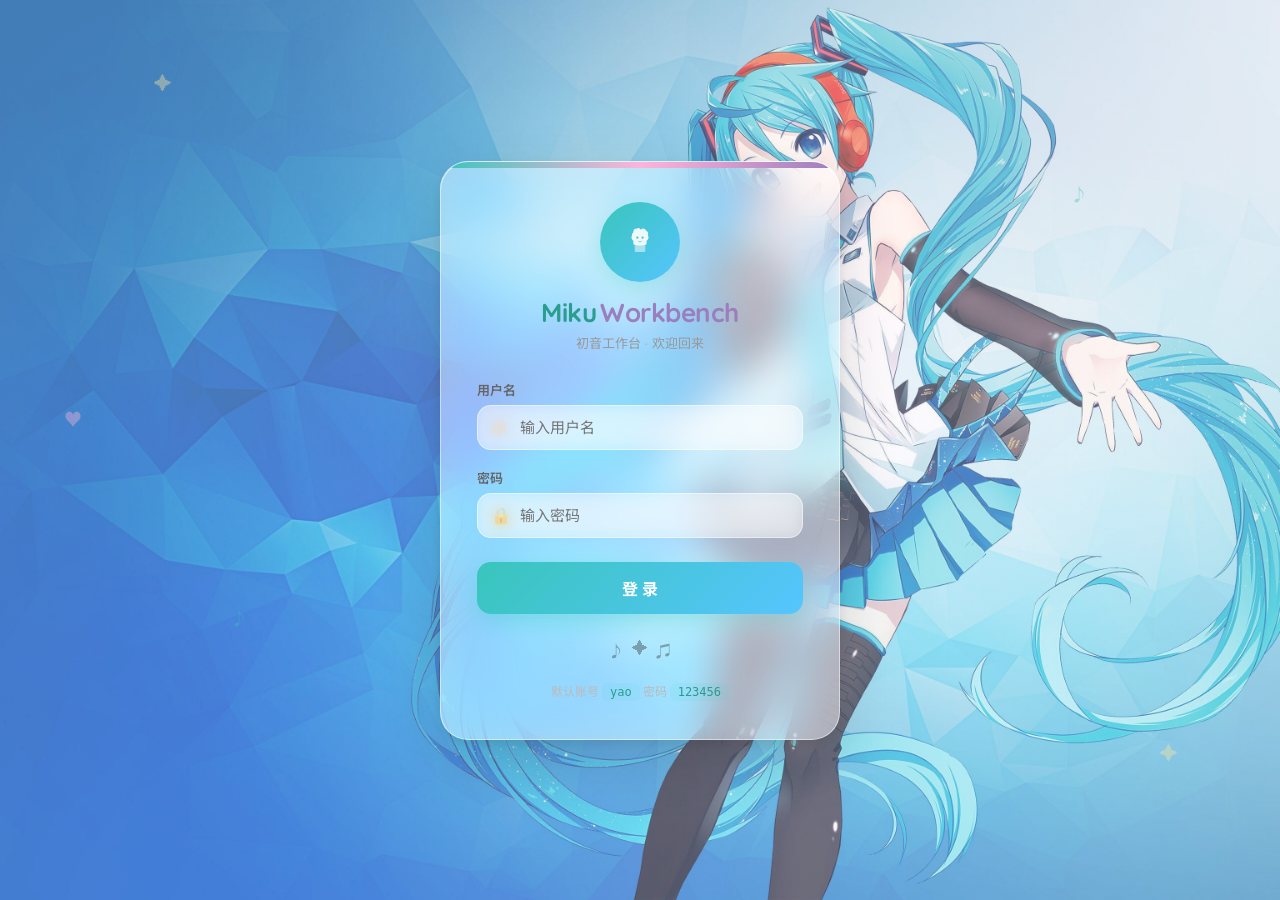
==== templates/login.html @ 440864aa "Miku Workbench - Flask+SQLite personal workbench with Hatsune Miku theme" ====
<!DOCTYPE html>
<html lang="zh-CN">
<head>
<meta charset="UTF-8">
<meta name="viewport" content="width=device-width, initial-scale=1.0">
<title>Miku Workbench - 登录</title>
<link rel="stylesheet" href="/static/style.css">
<link href="https://fonts.googleapis.com/css2?family=Noto+Sans+SC:wght@300;400;500;700;900&family=Quicksand:wght@400;500;600;700&display=swap" rel="stylesheet">
<style>
.login-page {
  display:flex; align-items:center; justify-content:center;
  min-height:100vh; padding:20px;
}
.login-card {
  width:400px; max-width:90vw;
  background:rgba(255,255,255,0.45);
  backdrop-filter:blur(20px) saturate(1.5); -webkit-backdrop-filter:blur(20px) saturate(1.5);
  border-radius:28px; padding:40px 36px;
  box-shadow:0 20px 60px rgba(0,0,0,0.15), 0 4px 12px rgba(0,0,0,0.08), inset 0 1px 0 rgba(255,255,255,0.6);
  border:1px solid rgba(255,255,255,0.5);
  position:relative; overflow:hidden;
}
.login-card::before {
  content:''; position:absolute; top:0; left:0; right:0; height:6px;
  background:linear-gradient(90deg,var(--miku-cyan),var(--miku-pink),var(--miku-purple));
}
.login-logo {
  display:flex; flex-direction:column; align-items:center; margin-bottom:28px;
}
.login-logo .miku-avatar {
  width:80px; height:80px; border-radius:50%;
  background:linear-gradient(135deg,var(--miku-cyan),var(--miku-cyan-light));
  display:flex; align-items:center; justify-content:center;
  box-shadow:0 8px 24px rgba(57,197,187,0.3);
  margin-bottom:14px;
  animation:mikuBounce 3s ease-in-out infinite;
}
@keyframes mikuBounce {
  0%,100% { transform:translateY(0); }
  50% { transform:translateY(-6px); }
}
.login-logo h1 {
  font-size:26px; font-weight:700; color:var(--miku-cyan-dark);
  letter-spacing:-0.5px;
}
.login-logo h1 span { color:var(--miku-purple); margin-left:4px; }
.login-logo p { font-size:13px; color:#999; margin-top:4px; }
.login-field { margin-bottom:18px; }
.login-field label {
  display:block; font-size:13px; font-weight:600; color:#666; margin-bottom:6px;
}
.login-field .input-wrap {
  position:relative;
}
.login-field input {
  width:100%; padding:12px 16px 12px 42px;
  border:1.5px solid rgba(255,255,255,0.5); border-radius:14px;
  font-size:15px; font-family:var(--font); background:rgba(255,255,255,0.35);
  backdrop-filter:blur(8px); -webkit-backdrop-filter:blur(8px);
  transition:all 0.25s; outline:none; color:#333;
}
.login-field input:focus {
  border-color:var(--miku-cyan); background:rgba(255,255,255,0.55);
  box-shadow:0 0 0 4px rgba(57,197,187,0.1);
}
.login-field .input-icon {
  position:absolute; left:14px; top:50%; transform:translateY(-50%);
  font-size:16px; color:#bbb;
}
.login-error {
  background:rgba(231,76,60,0.08); color:#e74c3c;
  font-size:13px; padding:10px 14px; border-radius:12px;
  margin-bottom:16px; display:none;
  border:1px solid rgba(231,76,60,0.15);
}
.login-error.show { display:block; animation:shake 0.4s; }
@keyframes shake {
  0%,100% { transform:translateX(0); }
  25% { transform:translateX(-6px); }
  75% { transform:translateX(6px); }
}
.btn-login {
  width:100%; padding:14px; border:none; border-radius:14px;
  font-size:16px; font-weight:700; color:#fff; cursor:pointer;
  font-family:var(--font);
  background:linear-gradient(135deg,var(--miku-cyan),var(--miku-cyan-light));
  box-shadow:0 8px 20px rgba(57,197,187,0.3);
  transition:all 0.25s; margin-top:6px;
}
.btn-login:hover { transform:translateY(-2px); box-shadow:0 12px 28px rgba(57,197,187,0.35); }
.btn-login:active { transform:translateY(0); }
.login-hint {
  text-align:center; margin-top:20px; font-size:12px; color:#bbb;
}
.login-hint code {
  background:rgba(57,197,187,0.08); color:var(--miku-cyan-dark);
  padding:2px 8px; border-radius:6px; font-size:12px;
}
.login-deco {
  display:flex; justify-content:center; gap:8px; margin-top:24px;
}
.login-deco span { font-size:16px; opacity:0.4; animation:floatDeco 4s ease-in-out infinite; }
.login-deco span:nth-child(2) { animation-delay:0.5s; }
.login-deco span:nth-child(3) { animation-delay:1s; }
@keyframes floatDeco { 0%,100% { opacity:0.3; } 50% { opacity:0.6; } }
</style>
</head>
<body>
<div class="bg-gradient"></div>
<div class="bg-bokeh"></div>
<div class="floating-deco">
  <span class="deco star" style="top:8%;left:12%;animation-delay:0s">&#10022;</span>
  <span class="deco note" style="top:20%;right:15%;animation-delay:1.5s">&#9834;</span>
  <span class="deco heart" style="top:45%;left:5%;animation-delay:0.8s">&#9829;</span>
  <span class="deco star" style="bottom:15%;right:8%;animation-delay:2s">&#10022;</span>
  <span class="deco note" style="bottom:30%;left:18%;animation-delay:2.5s">&#9834;</span>
</div>

<div class="login-page">
  <div class="login-card">
    <div class="login-logo">
      <div class="miku-avatar">
        <svg viewBox="0 0 100 100" width="44" height="44">
          <path d="M35 28 Q35 18 42 20 Q48 15 52 22 Q58 16 65 25 Q70 28 68 35 Q72 40 65 48 L65 55 Q60 58 50 58 Q40 58 35 55 L35 48 Q28 40 32 35 Q30 32 35 28Z" fill="#fff" opacity="0.9"/>
          <circle cx="44" cy="40" r="2.5" fill="#39C5BB"/><circle cx="56" cy="40" r="2.5" fill="#39C5BB"/>
          <path d="M46 48 Q50 52 54 48" stroke="#39C5BB" stroke-width="1.5" fill="none"/>
          <rect x="38" y="55" width="24" height="18" rx="3" fill="#fff" opacity="0.5"/>
        </svg>
      </div>
      <h1>Miku<span>Workbench</span></h1>
      <p>初音工作台 · 欢迎回来</p>
    </div>

    <div class="login-error" id="loginError"></div>

    <form id="loginForm" onsubmit="return false;">
      <div class="login-field">
        <label>用户名</label>
        <div class="input-wrap">
          <span class="input-icon">&#9679;</span>
          <input type="text" id="loginUser" placeholder="输入用户名" autocomplete="username" value="">
        </div>
      </div>
      <div class="login-field">
        <label>密码</label>
        <div class="input-wrap">
          <span class="input-icon">&#128274;</span>
          <input type="password" id="loginPass" placeholder="输入密码" autocomplete="current-password" value="">
        </div>
      </div>
      <button class="btn-login" id="btnLogin" type="submit">登 录</button>
    </form>

    <div class="login-deco">
      <span>&#9834;</span><span>&#10022;</span><span>&#9835;</span>
    </div>
    <div class="login-hint">
      默认账号 <code>yao</code> 密码 <code>123456</code>
    </div>
  </div>
</div>

<script>
document.getElementById('btnLogin').addEventListener('click', async () => {
  const username = document.getElementById('loginUser').value.trim();
  const password = document.getElementById('loginPass').value;
  const errBox = document.getElementById('loginError');
  const btn = document.getElementById('btnLogin');

  if (!username || !password) {
    errBox.textContent = '请输入用户名和密码';
    errBox.classList.add('show');
    return;
  }

  btn.textContent = '登录中...';
  btn.disabled = true;
  errBox.classList.remove('show');

  try {
    const resp = await fetch('/api/login', {
      method:'POST', headers:{'Content-Type':'application/json'},
      body:JSON.stringify({username, password})
    });
    const data = await resp.json();
    if (resp.ok && data.success) {
      btn.textContent = '登录成功 ♪';
      setTimeout(() => { window.location.href = '/'; }, 600);
    } else {
      errBox.textContent = data.error || '登录失败';
      errBox.classList.add('show');
      btn.textContent = '登 录';
      btn.disabled = false;
    }
  } catch(e) {
    errBox.textContent = '网络错误，请重试';
    errBox.classList.add('show');
    btn.textContent = '登 录';
    btn.disabled = false;
  }
});

document.getElementById('loginPass').addEventListener('keydown', (e) => {
  if (e.key === 'Enter') document.getElementById('btnLogin').click();
});
document.getElementById('loginUser').addEventListener('keydown', (e) => {
  if (e.key === 'Enter') document.getElementById('loginPass').focus();
});
</script>
</body>
</html>
---- static/style.css ----
/* ===== RESET & BASE ===== */
*,*::before,*::after { margin:0; padding:0; box-sizing:border-box; }
:root {
  --miku-cyan: #39C5BB;
  --miku-cyan-light: #56C5FF;
  --miku-cyan-dark: #2A9D8F;
  --miku-pink: #FFB3D9;
  --miku-pink-light: #FFD4E5;
  --miku-lavender: #C8B6E2;
  --miku-purple: #9B7EBD;
  --miku-yellow: #FFE5A0;
  --bg-gradient: linear-gradient(135deg, #e0f7f5 0%, #e8e0f5 30%, #f5e0ed 60%, #e0f0f8 100%);
  --glass-bg: rgba(255,255,255,0.65);
  --glass-border: rgba(255,255,255,0.8);
  --glass-shadow: 0 8px 32px rgba(57,197,187,0.12);
  --glass-radius: 20px;
  --sidebar-w: 240px;
  --font: 'Quicksand','Noto Sans SC',sans-serif;
}
html,body { height:100%; font-family:var(--font); color:#333; overflow:hidden; }

/* ===== ANIMATED BACKGROUND ===== */
.bg-gradient {
  position:fixed; inset:0; z-index:-2;
  background: url('/static/miku-bg.jpg') center center / cover no-repeat fixed, var(--bg-gradient);
  background-size: cover;
}
@keyframes bgShift {
  0% { background-position:0% 50%; }
  50% { background-position:100% 50%; }
  100% { background-position:0% 50%; }
}
.bg-bokeh {
  position:fixed; inset:0; z-index:-1; pointer-events:none;
  background-color: rgba(255,255,255,0.25);
  background-image:
    radial-gradient(circle at 15% 25%, rgba(57,197,187,0.12) 0%, transparent 35%),
    radial-gradient(circle at 85% 15%, rgba(255,179,217,0.15) 0%, transparent 40%),
    radial-gradient(circle at 50% 80%, rgba(200,182,226,0.12) 0%, transparent 35%),
    radial-gradient(circle at 80% 70%, rgba(86,197,255,0.08) 0%, transparent 30%);
}

/* ===== FLOATING DECORATIONS ===== */
.floating-deco { position:fixed; inset:0; z-index:0; pointer-events:none; }
.deco { position:absolute; font-size:18px; opacity:0.4; animation: float 6s ease-in-out infinite; }
.deco.star { color:var(--miku-yellow); }
.deco.note { color:var(--miku-cyan); }
.deco.heart { color:var(--miku-pink); }
@keyframes float {
  0%,100% { transform:translateY(0) rotate(0deg); }
  50% { transform:translateY(-20px) rotate(10deg); }
}

/* ===== APP LAYOUT ===== */
.app { display:flex; height:100vh; position:relative; z-index:1; }

/* ===== SIDEBAR ===== */
.sidebar {
  width:var(--sidebar-w); flex-shrink:0;
  background:rgba(255,255,255,0.55);
  backdrop-filter:blur(20px); -webkit-backdrop-filter:blur(20px);
  border-right:1px solid rgba(255,255,255,0.6);
  display:flex; flex-direction:column; padding:20px 14px;
  overflow-y:auto;
}
.sidebar-header { display:flex; align-items:center; gap:10px; margin-bottom:30px; }
.miku-avatar { width:52px; height:52px; border-radius:50%; overflow:hidden;
  background:linear-gradient(135deg,var(--miku-cyan),var(--miku-cyan-light));
  display:flex; align-items:center; justify-content:center;
  box-shadow:0 4px 12px rgba(57,197,187,0.3);
}
.miku-avatar img { width:100%; height:100%; object-fit:cover; }
.miku-icon { display:flex; align-items:center; justify-content:center; }
.user-avatar-wrap { position:relative; cursor:pointer; }
.user-avatar-wrap:hover .miku-avatar { transform:scale(1.05); box-shadow:0 6px 20px rgba(57,197,187,0.4); }
.user-avatar-wrap:hover .avatar-upload-hint { opacity:1; }
.avatar-upload-hint {
  position:absolute; bottom:-4px; left:50%; transform:translateX(-50%);
  background:rgba(57,197,187,0.9); color:#fff;
  font-size:9px; padding:2px 8px; border-radius:8px;
  white-space:nowrap; opacity:0; transition:all 0.25s;
}
.sidebar-title h1 { font-size:18px; font-weight:700; color:var(--miku-cyan-dark); letter-spacing:-0.5px; }
.sidebar-title h1 span { color:var(--miku-purple); margin-left:4px; }
.sidebar-title p { font-size:11px; color:#999; margin-top:2px; }

.nav-menu { flex:1; display:flex; flex-direction:column; gap:4px; }
.nav-item {
  display:flex; align-items:center; gap:10px;
  padding:11px 14px; border-radius:14px;
  font-size:14px; font-weight:500; color:#666;
  cursor:pointer; transition:all 0.25s; text-decoration:none;
  position:relative;
}
.nav-item:hover { background:rgba(57,197,187,0.1); color:var(--miku-cyan-dark); }
.nav-item.active {
  background:linear-gradient(135deg,rgba(57,197,187,0.2),rgba(86,197,255,0.15));
  color:var(--miku-cyan-dark); font-weight:600;
  box-shadow:0 2px 8px rgba(57,197,187,0.15);
}
.nav-icon { font-size:16px; width:20px; text-align:center; }
.nav-label { flex:1; }
.nav-badge {
  background:var(--miku-pink); color:#fff;
  font-size:10px; font-weight:700;
  min-width:18px; height:18px; border-radius:9px;
  display:flex; align-items:center; justify-content:center;
  padding:0 5px;
}

.sidebar-footer { margin-top:auto; padding-top:20px; }
.sidebar-bottom { display:flex; align-items:center; justify-content:space-between; padding-top:16px; gap:8px; }
.btn-logout {
  border:1px solid rgba(255,100,100,0.2); background:rgba(255,100,100,0.06);
  color:#e74c3c; padding:5px 12px; border-radius:10px;
  font-size:11px; font-weight:600; cursor:pointer; font-family:var(--font);
  transition:all 0.25s;
}
.btn-logout:hover { background:rgba(255,100,100,0.12); transform:translateY(-1px); }
.miku-quote {
  background:rgba(255,255,255,0.5); border-radius:14px; padding:14px;
  margin-bottom:12px; position:relative;
}
.quote-mark { font-size:28px; color:var(--miku-cyan); opacity:0.3; position:absolute; top:4px; left:8px; }
.miku-quote p { font-size:12px; color:#666; line-height:1.6; margin-top:4px; }
.miku-quote span { font-size:11px; color:var(--miku-cyan-dark); font-weight:600; }
.sidebar-status { display:flex; align-items:center; gap:6px; padding:4px 8px; }
.status-dot { width:8px; height:8px; border-radius:50%; background:var(--miku-cyan); animation:pulse 2s infinite; }
@keyframes pulse { 0%,100% { opacity:1; } 50% { opacity:0.4; } }
.sidebar-status span { font-size:11px; color:#999; }

/* ===== MAIN ===== */
.main { flex:1; display:flex; flex-direction:column; overflow:hidden; }

.topbar {
  display:flex; align-items:center; justify-content:space-between;
  padding:16px 28px; flex-shrink:0;
  background:rgba(255,255,255,0.4);
  backdrop-filter:blur(15px); -webkit-backdrop-filter:blur(15px);
  border-bottom:1px solid rgba(255,255,255,0.5);
}
.topbar-left { display:flex; align-items:baseline; gap:12px; }
.topbar h2 { font-size:22px; font-weight:700; color:#333; }
.topbar-date { font-size:13px; color:#999; }
.quick-add { display:flex; gap:8px; }
.quick-add input {
  width:280px; padding:8px 14px;
  border:1px solid rgba(57,197,187,0.3); border-radius:24px;
  font-size:13px; font-family:var(--font); background:rgba(255,255,255,0.7);
  transition:all 0.25s; outline:none;
}
.quick-add input:focus { border-color:var(--miku-cyan); box-shadow:0 0 0 3px rgba(57,197,187,0.12); }
.btn-quick-add {
  width:36px; height:36px; border-radius:50%; border:none;
  background:linear-gradient(135deg,var(--miku-cyan),var(--miku-cyan-light));
  color:#fff; font-size:20px; cursor:pointer; transition:all 0.25s;
  box-shadow:0 4px 12px rgba(57,197,187,0.3);
}
.btn-quick-add:hover { transform:scale(1.1); }

.pages { flex:1; overflow-y:auto; padding:24px 28px; }
.page { display:none; animation:fadeIn 0.4s ease; }
.page.active { display:block; }
@keyframes fadeIn { from { opacity:0; transform:translateY(10px); } to { opacity:1; transform:translateY(0); } }

/* ===== HERO BANNER ===== */
.hero-banner {
  display:flex; align-items:center; justify-content:space-between;
  background:linear-gradient(135deg,rgba(57,197,187,0.15),rgba(200,182,226,0.12));
  border-radius:24px; padding:32px 36px; margin-bottom:24px;
  border:1px solid rgba(255,255,255,0.6); position:relative; overflow:hidden;
}
.hero-text h3 { font-size:26px; font-weight:700; color:#333; margin-bottom:6px; }
.hero-text p { font-size:14px; color:#666; }

.miku-companion { display:flex; align-items:center; gap:12px; }
.companion-bubble {
  background:rgba(255,255,255,0.8); border-radius:18px;
  padding:10px 16px; position:relative; max-width:200px;
  box-shadow:0 4px 12px rgba(0,0,0,0.05);
}
.companion-bubble::before {
  content:''; position:absolute; right:-8px; bottom:10px;
  width:0; height:0; border:8px solid transparent;
  border-left-color:rgba(255,255,255,0.8);
}
.companion-bubble p { font-size:13px; color:#555; line-height:1.5; }

/* Miku CSS Art */
.miku-figure { position:relative; width:80px; height:100px; }
.miku-hair-left, .miku-hair-right {
  position:absolute; width:18px; height:60px; top:5px;
  background:linear-gradient(180deg,var(--miku-cyan),var(--miku-cyan-dark));
  border-radius:9px 9px 4px 4px;
}
.miku-hair-left { left:8px; transform:rotate(-5deg); }
.miku-hair-right { right:8px; transform:rotate(5deg); }
.miku-face {
  position:absolute; top:8px; left:50%; transform:translateX(-50%);
  width:40px; height:36px; background:#FEF7F0; border-radius:50%;
  border:2px solid var(--miku-cyan); z-index:2;
}
.miku-eyes { display:flex; justify-content:space-around; padding-top:12px; }
.miku-eyes span { width:5px; height:5px; background:#333; border-radius:50%; }
.miku-mouth { width:8px; height:4px; border:1.5px solid #C0392B; border-top:none; border-radius:0 0 8px 8px; margin:4px auto 0; }
.miku-body {
  position:absolute; bottom:0; left:50%; transform:translateX(-50%);
  width:36px; height:30px;
  background:linear-gradient(180deg,var(--miku-cyan-dark),var(--miku-cyan));
  border-radius:10px 10px 4px 4px;
}
.miku-tie { width:10px; height:10px; background:var(--miku-pink); transform:rotate(45deg); margin:2px auto 0; border-radius:2px; }

/* ===== KPI GRID ===== */
.kpi-grid { display:grid; grid-template-columns:repeat(4,1fr); gap:16px; margin-bottom:24px; }
.kpi-card {
  background:var(--glass-bg); backdrop-filter:blur(15px); -webkit-backdrop-filter:blur(15px);
  border:1px solid var(--glass-border); border-radius:var(--glass-radius);
  padding:20px; text-align:center; box-shadow:var(--glass-shadow);
  transition:all 0.3s; position:relative; overflow:hidden;
}
.kpi-card::before {
  content:''; position:absolute; top:0; left:0; right:0; height:4px;
  background:linear-gradient(90deg,var(--miku-cyan),var(--miku-cyan-light));
}
.kpi-card.pink::before { background:linear-gradient(90deg,var(--miku-pink),var(--miku-pink-light)); }
.kpi-card.purple::before { background:linear-gradient(90deg,var(--miku-purple),var(--miku-lavender)); }
.kpi-card.yellow::before { background:linear-gradient(90deg,#E6C200,var(--miku-yellow)); }
.kpi-card:hover { transform:translateY(-4px); box-shadow:0 12px 36px rgba(57,197,187,0.18); }
.kpi-icon { font-size:28px; margin-bottom:8px; }
.kpi-value { font-size:32px; font-weight:700; color:#333; }
.kpi-label { font-size:13px; color:#888; margin-top:4px; }
.kpi-sub { font-size:11px; color:#bbb; margin-top:4px; }

/* ===== DASH ROW ===== */
.dash-row { display:grid; grid-template-columns:1fr 1fr 1fr; gap:16px; margin-bottom:16px; }
.dash-card {
  background:var(--glass-bg); backdrop-filter:blur(15px); -webkit-backdrop-filter:blur(15px);
  border:1px solid var(--glass-border); border-radius:var(--glass-radius);
  box-shadow:var(--glass-shadow); overflow:hidden;
}
.dash-card.full-width { margin-bottom:16px; }
.card-header {
  display:flex; align-items:center; justify-content:space-between;
  padding:14px 20px; border-bottom:1px solid rgba(0,0,0,0.05);
}
.card-header h4 { font-size:15px; font-weight:600; color:#555; }
.card-count {
  background:rgba(57,197,187,0.15); color:var(--miku-cyan-dark);
  font-size:12px; font-weight:700; padding:2px 10px; border-radius:12px;
}
.card-body { padding:12px 16px; max-height:320px; overflow-y:auto; }

/* ===== AVATAR UPLOAD ===== */
.avatar-upload-area {
  border:2px dashed #d0d0d0; border-radius:16px; padding:24px;
  text-align:center; cursor:pointer; transition:all 0.25s; min-height:140px;
  display:flex; align-items:center; justify-content:center; background:rgba(255,255,255,0.5);
}
.avatar-upload-area:hover { border-color:var(--miku-cyan); background:rgba(57,197,187,0.05); }
.avatar-preview { width:100%; display:flex; align-items:center; justify-content:center; }
.upload-placeholder { color:#bbb; font-size:14px; line-height:1.8; }
.upload-placeholder small { font-size:11px; color:#ccc; }
.avatar-preview-circle {
  display:flex; align-items:center; justify-content:center; min-height:90px;
  background:rgba(0,0,0,0.03); border-radius:14px; padding:8px;
}

/* ===== TASK ITEMS ===== */
.task-item {
  display:flex; align-items:center; gap:10px;
  padding:10px 12px; border-radius:12px; transition:all 0.2s;
  cursor:pointer; margin-bottom:4px;
}
.task-item:hover { background:rgba(57,197,187,0.06); }
.task-checkbox {
  width:20px; height:20px; border-radius:50%;
  border:2px solid var(--miku-cyan); flex-shrink:0;
  cursor:pointer; display:flex; align-items:center; justify-content:center;
  transition:all 0.25s;
}
.task-checkbox.done { background:var(--miku-cyan); border-color:var(--miku-cyan); }
.task-checkbox.done::after { content:'✓'; color:#fff; font-size:12px; font-weight:700; }
.task-info { flex:1; min-width:0; }
.task-title { font-size:14px; color:#333; font-weight:500; overflow:hidden; text-overflow:ellipsis; white-space:nowrap; }
.task-title.done { text-decoration:line-through; color:#aaa; }
.task-meta { display:flex; gap:8px; margin-top:2px; }
.task-tag {
  font-size:10px; padding:1px 8px; border-radius:8px;
  background:rgba(57,197,187,0.12); color:var(--miku-cyan-dark);
}
.task-tag.high { background:rgba(255,100,100,0.12); color:#e74c3c; }
.task-tag.med { background:rgba(255,165,0,0.12); color:#e67e22; }
.task-tag.low { background:rgba(57,197,187,0.12); color:var(--miku-cyan-dark); }
.task-tag.due { background:rgba(155,126,189,0.12); color:var(--miku-purple); }
.task-delete { color:#ddd; font-size:16px; cursor:pointer; opacity:0; transition:all 0.2s; }
.task-item:hover .task-delete { opacity:1; }
.task-delete:hover { color:#e74c3c; }

/* ===== NOTE CARDS ===== */
.note-grid { display:grid; grid-template-columns:repeat(auto-fill,minmax(240px,1fr)); gap:16px; }
.note-card {
  border-radius:var(--glass-radius); padding:18px;
  box-shadow:var(--glass-shadow); transition:all 0.3s;
  cursor:pointer; position:relative; border:1px solid rgba(255,255,255,0.6);
}
.note-card:hover { transform:translateY(-4px) rotate(-1deg); }
.note-card.cyan { background:rgba(57,197,187,0.12); }
.note-card.pink { background:rgba(255,179,217,0.15); }
.note-card.yellow { background:rgba(255,229,160,0.18); }
.note-card.purple { background:rgba(155,126,189,0.12); }
.note-card.white { background:rgba(255,255,255,0.65); }
.note-title { font-size:15px; font-weight:600; color:#333; margin-bottom:8px; }
.note-content { font-size:13px; color:#666; line-height:1.6; white-space:pre-wrap; max-height:120px; overflow:hidden; }
.note-footer { display:flex; justify-content:space-between; align-items:center; margin-top:12px; }
.note-cat { font-size:10px; color:#999; }
.note-date { font-size:10px; color:#bbb; }
.note-pin { position:absolute; top:10px; right:10px; font-size:16px; color:var(--miku-pink); }
.note-actions { position:absolute; bottom:10px; right:10px; display:flex; gap:6px; opacity:0; transition:all 0.2s; }
.note-card:hover .note-actions { opacity:1; }
.note-action { background:rgba(255,255,255,0.7); border:none; border-radius:50%; width:28px; height:28px; cursor:pointer; font-size:13px; }
.note-action:hover { background:rgba(255,255,255,0.9); }

/* ===== PROJECT CARDS ===== */
.project-grid { display:grid; grid-template-columns:repeat(auto-fill,minmax(320px,1fr)); gap:16px; }
.project-card {
  background:var(--glass-bg); backdrop-filter:blur(15px); -webkit-backdrop-filter:blur(15px);
  border:1px solid var(--glass-border); border-radius:var(--glass-radius);
  padding:20px; box-shadow:var(--glass-shadow); transition:all 0.3s;
  position:relative; overflow:hidden;
}
.project-card:hover { transform:translateY(-4px); box-shadow:0 12px 36px rgba(0,0,0,0.08); }
.project-card::before { content:''; position:absolute; top:0; left:0; bottom:0; width:5px; }
.project-card.cyan::before { background:var(--miku-cyan); }
.project-card.pink::before { background:var(--miku-pink); }
.project-card.purple::before { background:var(--miku-purple); }
.project-card.yellow::before { background:var(--miku-yellow); }
.project-name { font-size:17px; font-weight:700; color:#333; margin-bottom:6px; }
.project-desc { font-size:13px; color:#888; margin-bottom:14px; line-height:1.5; }
.project-progress-bar {
  height:10px; background:rgba(0,0,0,0.06); border-radius:5px; overflow:hidden; margin-bottom:8px;
}
.project-progress-fill {
  height:100%; border-radius:5px;
  background:linear-gradient(90deg,var(--miku-cyan),var(--miku-cyan-light));
  transition:width 0.6s ease;
}
.project-progress-fill.high { background:linear-gradient(90deg,#27ae60,#2ecc71); }
.project-progress-fill.low { background:linear-gradient(90deg,#e67e22,#f39c12); }
.project-footer { display:flex; justify-content:space-between; align-items:center; }
.project-status {
  font-size:11px; padding:2px 10px; border-radius:10px; font-weight:600;
}
.project-status.active { background:rgba(57,197,187,0.15); color:var(--miku-cyan-dark); }
.project-status.paused { background:rgba(255,165,0,0.12); color:#e67e22; }
.project-status.done { background:rgba(39,174,96,0.12); color:#27ae60; }
.project-pct { font-size:14px; font-weight:700; color:#555; }
.project-actions { display:flex; gap:6px; margin-top:10px; opacity:0; transition:all 0.2s; }
.project-card:hover .project-actions { opacity:1; }
.project-action { background:rgba(255,255,255,0.7); border:none; border-radius:8px; padding:4px 10px; cursor:pointer; font-size:12px; }

/* ===== SCHEDULE ===== */
.schedule-nav { display:flex; align-items:center; gap:16px; }
.schedule-month { font-size:18px; font-weight:700; color:#333; min-width:160px; text-align:center; }
.nav-arrow {
  border:none; background:rgba(57,197,187,0.1); color:var(--miku-cyan-dark);
  width:36px; height:36px; border-radius:50%; cursor:pointer; font-size:14px;
  transition:all 0.25s;
}
.nav-arrow:hover { background:rgba(57,197,187,0.2); }
.schedule-container { display:grid; grid-template-columns:repeat(7,1fr); gap:8px; margin-top:20px; }
.schedule-weekday {
  text-align:center; font-size:12px; font-weight:600; color:#888;
  padding:8px 0; text-transform:uppercase;
}
.schedule-day {
  aspect-ratio:1; border-radius:14px; padding:8px;
  background:rgba(255,255,255,0.5); border:1px solid rgba(255,255,255,0.5);
  cursor:pointer; transition:all 0.25s; position:relative;
  display:flex; flex-direction:column; gap:4px;
}
.schedule-day:hover { background:rgba(57,197,187,0.08); }
.schedule-day.today { background:linear-gradient(135deg,rgba(57,197,187,0.15),rgba(86,197,255,0.1)); border-color:var(--miku-cyan); }
.schedule-day.other-month { opacity:0.3; }
.schedule-day-num { font-size:14px; font-weight:600; color:#555; }
.schedule-day.today .schedule-day-num { color:var(--miku-cyan-dark); }
.schedule-events { display:flex; flex-direction:column; gap:2px; overflow:hidden; }
.schedule-event {
  font-size:9px; padding:1px 4px; border-radius:4px;
  background:var(--miku-cyan); color:#fff;
  overflow:hidden; text-overflow:ellipsis; white-space:nowrap;
}
.schedule-event.task { background:var(--miku-cyan); }
.schedule-event.meeting { background:var(--miku-purple); }
.schedule-event.reminder { background:var(--miku-pink); }
.schedule-list { display:flex; flex-direction:column; gap:8px; }
.schedule-item {
  display:flex; align-items:center; gap:12px;
  padding:10px 14px; border-radius:12px;
  background:rgba(255,255,255,0.5); transition:all 0.2s;
}
.schedule-item:hover { background:rgba(57,197,187,0.06); }
.schedule-time { font-size:14px; font-weight:700; color:var(--miku-cyan-dark); min-width:60px; }
.schedule-title { font-size:14px; color:#333; flex:1; }
.schedule-type { font-size:10px; padding:2px 8px; border-radius:8px; }

/* ===== TOOLBAR ===== */
.page-toolbar { display:flex; justify-content:space-between; align-items:center; margin-bottom:20px; }
.filter-tabs { display:flex; gap:8px; }
.filter-tab {
  border:none; padding:8px 18px; border-radius:20px;
  font-size:13px; font-weight:500; color:#888; cursor:pointer;
  background:rgba(255,255,255,0.5); transition:all 0.25s; font-family:var(--font);
}
.filter-tab:hover { color:var(--miku-cyan-dark); }
.filter-tab.active {
  background:linear-gradient(135deg,var(--miku-cyan),var(--miku-cyan-light));
  color:#fff; box-shadow:0 4px 12px rgba(57,197,187,0.25);
}
.btn-add {
  border:none; padding:8px 20px; border-radius:20px;
  font-size:13px; font-weight:600; color:#fff; cursor:pointer;
  background:linear-gradient(135deg,var(--miku-pink),#FF9EC4);
  box-shadow:0 4px 12px rgba(255,179,217,0.3); transition:all 0.25s; font-family:var(--font);
}
.btn-add:hover { transform:translateY(-2px); box-shadow:0 6px 16px rgba(255,179,217,0.4); }

/* ===== MODAL ===== */
.modal-overlay {
  position:fixed; inset:0; background:rgba(0,0,0,0.2);
  backdrop-filter:blur(4px); z-index:1000;
  display:none; align-items:center; justify-content:center;
}
.modal-overlay.show { display:flex; }
.modal {
  background:rgba(255,255,255,0.95); backdrop-filter:blur(20px);
  border-radius:24px; width:480px; max-width:90vw; max-height:80vh;
  box-shadow:0 24px 64px rgba(0,0,0,0.15); overflow:hidden;
  animation:modalIn 0.3s ease;
}
@keyframes modalIn { from { opacity:0; transform:scale(0.95) translateY(10px); } to { opacity:1; transform:scale(1) translateY(0); } }
.modal-header {
  display:flex; align-items:center; justify-content:space-between;
  padding:18px 24px; border-bottom:1px solid rgba(0,0,0,0.05);
}
.modal-header h3 { font-size:18px; font-weight:700; color:#333; }
.modal-close {
  border:none; background:none; font-size:18px; color:#999; cursor:pointer;
  width:32px; height:32px; border-radius:50%; transition:all 0.2s;
}
.modal-close:hover { background:rgba(0,0,0,0.05); color:#333; }
.modal-body { padding:20px 24px; max-height:calc(80vh - 120px); overflow-y:auto; }
.modal-body .field { margin-bottom:16px; }
.modal-body label { display:block; font-size:13px; font-weight:600; color:#666; margin-bottom:6px; }
.modal-body input, .modal-body textarea, .modal-body select {
  width:100%; padding:10px 14px; border:1px solid #ddd; border-radius:12px;
  font-size:14px; font-family:var(--font); background:rgba(255,255,255,0.8);
  transition:all 0.25s; outline:none;
}
.modal-body input:focus, .modal-body textarea:focus, .modal-body select:focus {
  border-color:var(--miku-cyan); box-shadow:0 0 0 3px rgba(57,197,187,0.12);
}
.modal-body textarea { min-height:80px; resize:vertical; }
.modal-body select { cursor:pointer; }
.modal-body .field-row { display:flex; gap:12px; }
.modal-body .field-row .field { flex:1; }
.color-pick { display:flex; gap:8px; }
.color-opt {
  width:28px; height:28px; border-radius:50%; cursor:pointer;
  border:2px solid transparent; transition:all 0.2s;
}
.color-opt.sel { border-color:#333; transform:scale(1.15); }
.color-opt.cyan { background:var(--miku-cyan); }
.color-opt.pink { background:var(--miku-pink); }
.color-opt.yellow { background:var(--miku-yellow); }
.color-opt.purple { background:var(--miku-purple); }
.color-opt.white { background:#fff; border-color:#ddd; }
.modal-footer {
  display:flex; justify-content:flex-end; gap:10px;
  padding:16px 24px; border-top:1px solid rgba(0,0,0,0.05);
}
.btn-cancel {
  border:1px solid #ddd; background:#fff; color:#666;
  padding:8px 20px; border-radius:20px; font-size:14px; cursor:pointer; font-family:var(--font);
  transition:all 0.2s;
}
.btn-cancel:hover { background:#f5f5f5; }
.btn-save {
  border:none; background:linear-gradient(135deg,var(--miku-cyan),var(--miku-cyan-light));
  color:#fff; padding:8px 24px; border-radius:20px; font-size:14px; font-weight:600;
  cursor:pointer; font-family:var(--font); transition:all 0.25s;
  box-shadow:0 4px 12px rgba(57,197,187,0.25);
}
.btn-save:hover { transform:translateY(-2px); }

/* ===== TOAST ===== */
.toast-container { position:fixed; top:20px; right:20px; z-index:2000; display:flex; flex-direction:column; gap:8px; }
.toast {
  background:rgba(255,255,255,0.95); backdrop-filter:blur(10px);
  border-radius:14px; padding:12px 20px; box-shadow:0 8px 24px rgba(0,0,0,0.1);
  font-size:14px; color:#333; border-left:4px solid var(--miku-cyan);
  animation:toastIn 0.3s ease; max-width:320px;
}
.toast.success { border-left-color:#27ae60; }
.toast.error { border-left-color:#e74c3c; }
@keyframes toastIn { from { opacity:0; transform:translateX(100%); } to { opacity:1; transform:translateX(0); } }

/* ===== SCROLLBAR ===== */
::-webkit-scrollbar { width:8px; height:8px; }
::-webkit-scrollbar-track { background:transparent; }
::-webkit-scrollbar-thumb { background:rgba(57,197,187,0.3); border-radius:4px; }
::-webkit-scrollbar-thumb:hover { background:rgba(57,197,187,0.5); }

/* ===== EMPTY STATE ===== */
.empty-state { text-align:center; padding:40px 20px; color:#bbb; }
.empty-state .icon { font-size:40px; margin-bottom:10px; opacity:0.5; }
.empty-state p { font-size:14px; }

/* ===== RESPONSIVE ===== */
@media (max-width:1024px) {
  .kpi-grid { grid-template-columns:repeat(2,1fr); }
  .dash-row { grid-template-columns:1fr; }
}
@media (max-width:768px) {
  .sidebar { width:60px; padding:10px 6px; }
  .sidebar-title, .nav-label, .nav-badge, .sidebar-footer, .miku-quote { display:none; }
  .nav-item { justify-content:center; padding:11px 0; }
  .quick-add input { width:160px; }
}
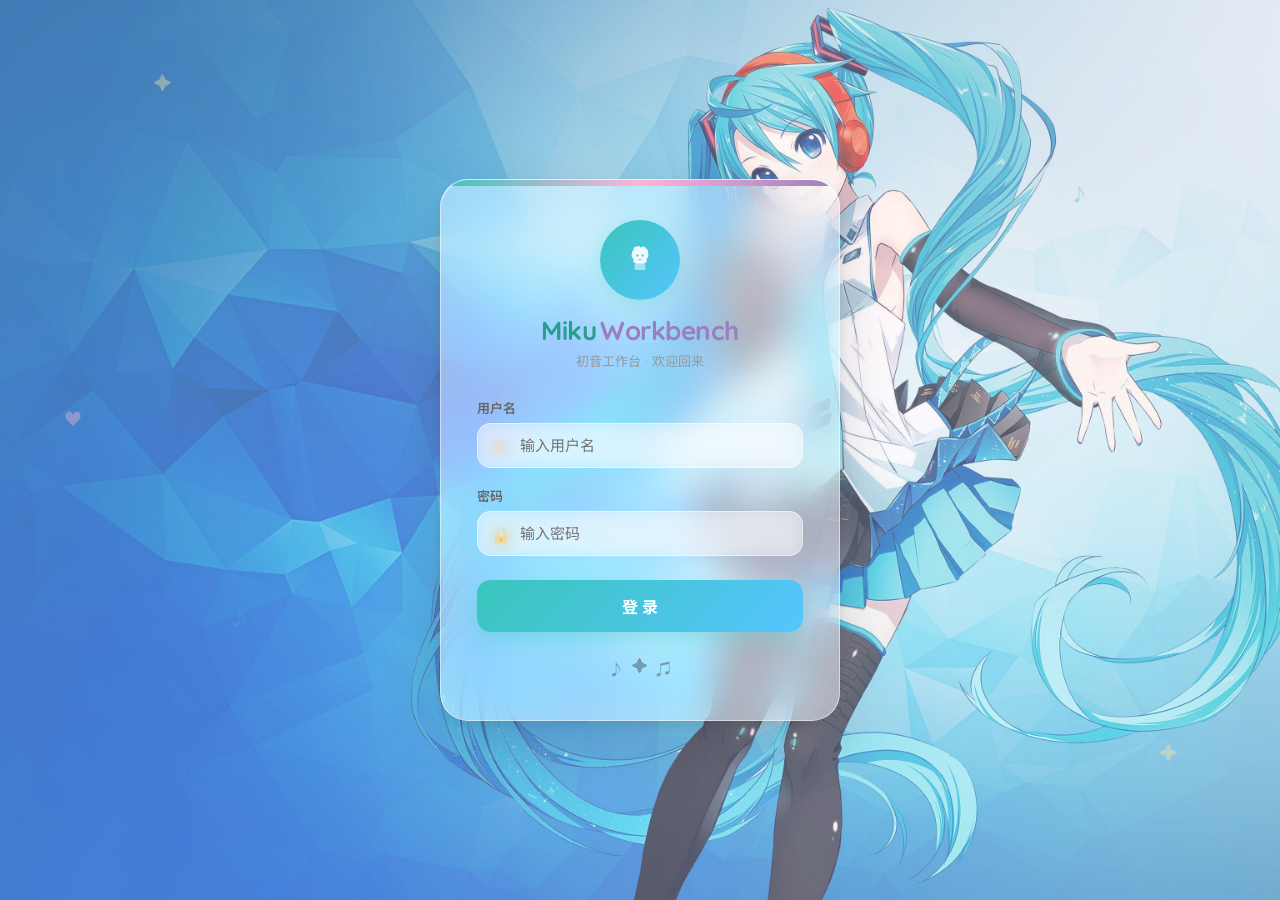
==== commit 78892a8f: "Remove default login hint from login page" ====
--- a/templates/login.html
+++ b/templates/login.html
@@ -153,9 +153,6 @@
 
     <div class="login-deco">
       <span>&#9834;</span><span>&#10022;</span><span>&#9835;</span>
-    </div>
-    <div class="login-hint">
-      默认账号 <code>yao</code> 密码 <code>123456</code>
     </div>
   </div>
 </div>
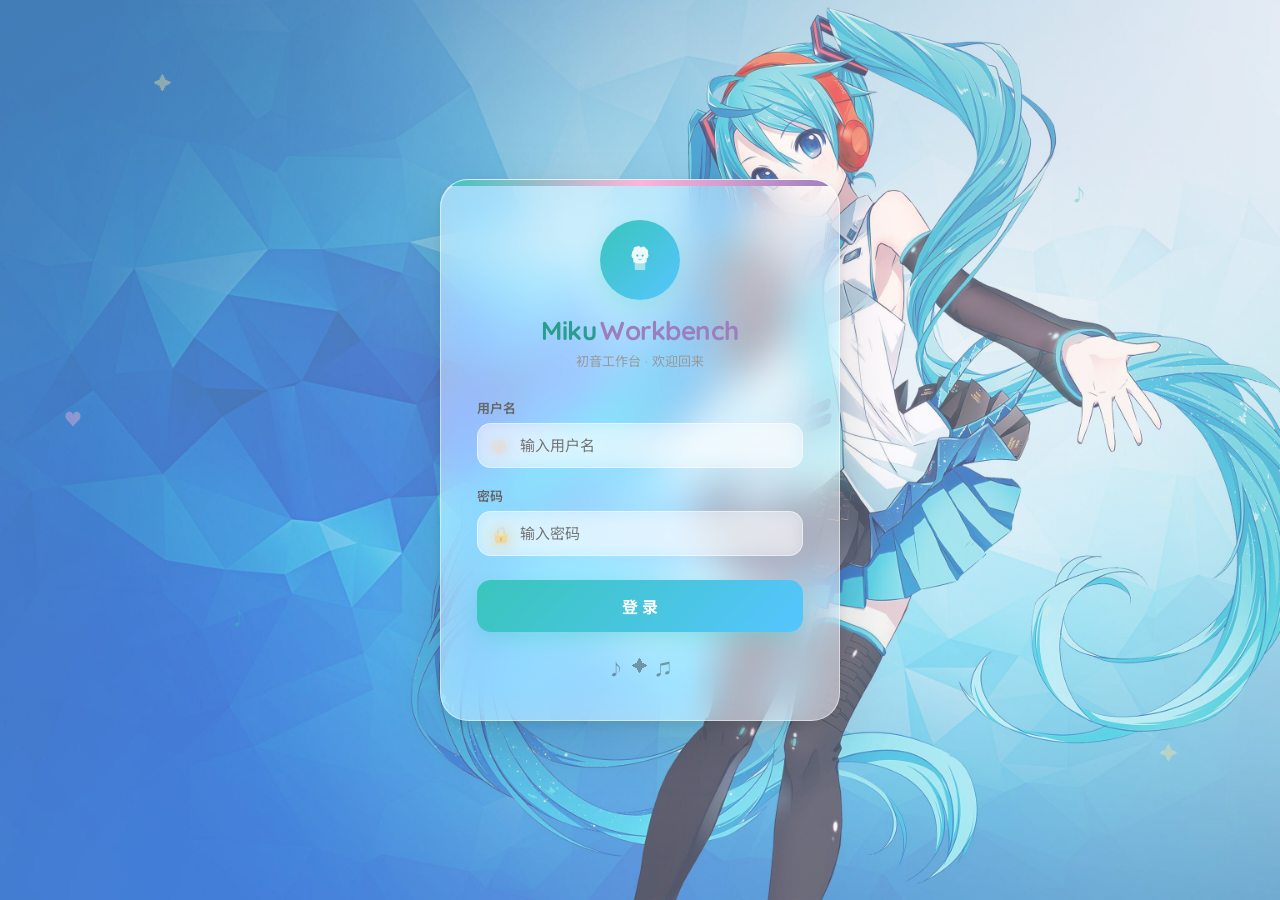
==== commit d308fecb: "Add cache-busting version params to static files" ====
--- a/templates/login.html
+++ b/templates/login.html
@@ -4,7 +4,7 @@
 <meta charset="UTF-8">
 <meta name="viewport" content="width=device-width, initial-scale=1.0">
 <title>Miku Workbench - 登录</title>
-<link rel="stylesheet" href="/static/style.css">
+<link rel="stylesheet" href="/static/style.css?v=20260831">
 <link href="https://fonts.googleapis.com/css2?family=Noto+Sans+SC:wght@300;400;500;700;900&family=Quicksand:wght@400;500;600;700&display=swap" rel="stylesheet">
 <style>
 .login-page {
--- a/static/style.css
+++ b/static/style.css
@@ -10,14 +10,14 @@
   --miku-purple: #9B7EBD;
   --miku-yellow: #FFE5A0;
   --bg-gradient: linear-gradient(135deg, #e0f7f5 0%, #e8e0f5 30%, #f5e0ed 60%, #e0f0f8 100%);
-  --glass-bg: rgba(255,255,255,0.65);
-  --glass-border: rgba(255,255,255,0.8);
+  --glass-bg: rgba(255,255,255,0.75);
+  --glass-border: rgba(255,255,255,0.85);
   --glass-shadow: 0 8px 32px rgba(57,197,187,0.12);
   --glass-radius: 20px;
   --sidebar-w: 240px;
   --font: 'Quicksand','Noto Sans SC',sans-serif;
 }
-html,body { height:100%; font-family:var(--font); color:#333; overflow:hidden; }
+html,body { height:100%; font-family:var(--font); color:#222; overflow:hidden; }
 
 /* ===== ANIMATED BACKGROUND ===== */
 .bg-gradient {
@@ -82,13 +82,13 @@
 }
 .sidebar-title h1 { font-size:18px; font-weight:700; color:var(--miku-cyan-dark); letter-spacing:-0.5px; }
 .sidebar-title h1 span { color:var(--miku-purple); margin-left:4px; }
-.sidebar-title p { font-size:11px; color:#999; margin-top:2px; }
+.sidebar-title p { font-size:11px; color:#777; margin-top:2px; }
 
 .nav-menu { flex:1; display:flex; flex-direction:column; gap:4px; }
 .nav-item {
   display:flex; align-items:center; gap:10px;
   padding:11px 14px; border-radius:14px;
-  font-size:14px; font-weight:500; color:#666;
+  font-size:14px; font-weight:500; color:#555;
   cursor:pointer; transition:all 0.25s; text-decoration:none;
   position:relative;
 }
@@ -122,12 +122,12 @@
   margin-bottom:12px; position:relative;
 }
 .quote-mark { font-size:28px; color:var(--miku-cyan); opacity:0.3; position:absolute; top:4px; left:8px; }
-.miku-quote p { font-size:12px; color:#666; line-height:1.6; margin-top:4px; }
+.miku-quote p { font-size:12px; color:#555; line-height:1.6; margin-top:4px; }
 .miku-quote span { font-size:11px; color:var(--miku-cyan-dark); font-weight:600; }
 .sidebar-status { display:flex; align-items:center; gap:6px; padding:4px 8px; }
 .status-dot { width:8px; height:8px; border-radius:50%; background:var(--miku-cyan); animation:pulse 2s infinite; }
 @keyframes pulse { 0%,100% { opacity:1; } 50% { opacity:0.4; } }
-.sidebar-status span { font-size:11px; color:#999; }
+.sidebar-status span { font-size:11px; color:#777; }
 
 /* ===== MAIN ===== */
 .main { flex:1; display:flex; flex-direction:column; overflow:hidden; }
@@ -141,7 +141,7 @@
 }
 .topbar-left { display:flex; align-items:baseline; gap:12px; }
 .topbar h2 { font-size:22px; font-weight:700; color:#333; }
-.topbar-date { font-size:13px; color:#999; }
+.topbar-date { font-size:13px; color:#777; }
 .quick-add { display:flex; gap:8px; }
 .quick-add input {
   width:280px; padding:8px 14px;
@@ -171,7 +171,7 @@
   border:1px solid rgba(255,255,255,0.6); position:relative; overflow:hidden;
 }
 .hero-text h3 { font-size:26px; font-weight:700; color:#333; margin-bottom:6px; }
-.hero-text p { font-size:14px; color:#666; }
+.hero-text p { font-size:14px; color:#555; }
 
 .miku-companion { display:flex; align-items:center; gap:12px; }
 .companion-bubble {
@@ -184,7 +184,7 @@
   width:0; height:0; border:8px solid transparent;
   border-left-color:rgba(255,255,255,0.8);
 }
-.companion-bubble p { font-size:13px; color:#555; line-height:1.5; }
+.companion-bubble p { font-size:13px; color:#444; line-height:1.5; }
 
 /* Miku CSS Art */
 .miku-figure { position:relative; width:80px; height:100px; }
@@ -229,8 +229,8 @@
 .kpi-card:hover { transform:translateY(-4px); box-shadow:0 12px 36px rgba(57,197,187,0.18); }
 .kpi-icon { font-size:28px; margin-bottom:8px; }
 .kpi-value { font-size:32px; font-weight:700; color:#333; }
-.kpi-label { font-size:13px; color:#888; margin-top:4px; }
-.kpi-sub { font-size:11px; color:#bbb; margin-top:4px; }
+.kpi-label { font-size:13px; color:#666; margin-top:4px; }
+.kpi-sub { font-size:11px; color:#999; margin-top:4px; }
 
 /* ===== DASH ROW ===== */
 .dash-row { display:grid; grid-template-columns:1fr 1fr 1fr; gap:16px; margin-bottom:16px; }
@@ -244,7 +244,7 @@
   display:flex; align-items:center; justify-content:space-between;
   padding:14px 20px; border-bottom:1px solid rgba(0,0,0,0.05);
 }
-.card-header h4 { font-size:15px; font-weight:600; color:#555; }
+.card-header h4 { font-size:15px; font-weight:600; color:#444; }
 .card-count {
   background:rgba(57,197,187,0.15); color:var(--miku-cyan-dark);
   font-size:12px; font-weight:700; padding:2px 10px; border-radius:12px;
@@ -282,17 +282,17 @@
 .task-checkbox.done { background:var(--miku-cyan); border-color:var(--miku-cyan); }
 .task-checkbox.done::after { content:'✓'; color:#fff; font-size:12px; font-weight:700; }
 .task-info { flex:1; min-width:0; }
-.task-title { font-size:14px; color:#333; font-weight:500; overflow:hidden; text-overflow:ellipsis; white-space:nowrap; }
-.task-title.done { text-decoration:line-through; color:#aaa; }
-.task-meta { display:flex; gap:8px; margin-top:2px; }
+.task-title { font-size:14px; color:#222; font-weight:500; overflow:hidden; text-overflow:ellipsis; white-space:nowrap; }
+.task-title.done { text-decoration:line-through; color:#999; }
+.task-meta { display:flex; gap:8px; margin-top:3px; }
 .task-tag {
-  font-size:10px; padding:1px 8px; border-radius:8px;
-  background:rgba(57,197,187,0.12); color:var(--miku-cyan-dark);
-}
-.task-tag.high { background:rgba(255,100,100,0.12); color:#e74c3c; }
-.task-tag.med { background:rgba(255,165,0,0.12); color:#e67e22; }
-.task-tag.low { background:rgba(57,197,187,0.12); color:var(--miku-cyan-dark); }
-.task-tag.due { background:rgba(155,126,189,0.12); color:var(--miku-purple); }
+  font-size:11px; padding:2px 9px; border-radius:8px;
+  background:rgba(57,197,187,0.18); color:var(--miku-cyan-dark); font-weight:500;
+}
+.task-tag.high { background:rgba(231,76,60,0.18); color:#c0392b; }
+.task-tag.med { background:rgba(230,126,34,0.18); color:#d35400; }
+.task-tag.low { background:rgba(57,197,187,0.18); color:var(--miku-cyan-dark); }
+.task-tag.due { background:rgba(155,126,189,0.18); color:#7d5da3; }
 .task-delete { color:#ddd; font-size:16px; cursor:pointer; opacity:0; transition:all 0.2s; }
 .task-item:hover .task-delete { opacity:1; }
 .task-delete:hover { color:#e74c3c; }
@@ -310,16 +310,51 @@
 .note-card.yellow { background:rgba(255,229,160,0.18); }
 .note-card.purple { background:rgba(155,126,189,0.12); }
 .note-card.white { background:rgba(255,255,255,0.65); }
-.note-title { font-size:15px; font-weight:600; color:#333; margin-bottom:8px; }
-.note-content { font-size:13px; color:#666; line-height:1.6; white-space:pre-wrap; max-height:120px; overflow:hidden; }
+.note-title { font-size:15px; font-weight:600; color:#222; margin-bottom:8px; }
+.note-content { font-size:13px; color:#555; line-height:1.6; white-space:pre-wrap; max-height:120px; overflow:hidden; }
 .note-footer { display:flex; justify-content:space-between; align-items:center; margin-top:12px; }
-.note-cat { font-size:10px; color:#999; }
-.note-date { font-size:10px; color:#bbb; }
+.note-cat { font-size:11px; color:#777; }
+.note-date { font-size:11px; color:#999; }
 .note-pin { position:absolute; top:10px; right:10px; font-size:16px; color:var(--miku-pink); }
 .note-actions { position:absolute; bottom:10px; right:10px; display:flex; gap:6px; opacity:0; transition:all 0.2s; }
 .note-card:hover .note-actions { opacity:1; }
 .note-action { background:rgba(255,255,255,0.7); border:none; border-radius:50%; width:28px; height:28px; cursor:pointer; font-size:13px; }
 .note-action:hover { background:rgba(255,255,255,0.9); }
+
+/* ===== NOTE ATTACHMENTS ===== */
+.note-images { display:flex; gap:6px; margin:8px 0; flex-wrap:wrap; }
+.note-thumb { width:72px; height:72px; object-fit:cover; border-radius:10px; cursor:pointer; border:1px solid rgba(0,0,0,0.08); transition:all 0.2s; }
+.note-thumb:hover { transform:scale(1.05); box-shadow:0 4px 12px rgba(0,0,0,0.12); }
+.note-more-img { width:72px; height:72px; border-radius:10px; background:rgba(0,0,0,0.06); display:flex; align-items:center; justify-content:center; font-size:13px; color:#666; font-weight:600; }
+.note-files { display:flex; flex-direction:column; gap:6px; margin:8px 0; }
+.note-file-link { display:flex; align-items:center; gap:6px; padding:6px 10px; background:rgba(255,255,255,0.6); border-radius:10px; text-decoration:none; color:#555; font-size:12px; transition:all 0.2s; border:1px solid rgba(0,0,0,0.05); }
+.note-file-link:hover { background:rgba(57,197,187,0.1); border-color:rgba(57,197,187,0.2); }
+.note-file-link .file-icon { font-size:14px; }
+.note-file-link .file-name { flex:1; overflow:hidden; text-overflow:ellipsis; white-space:nowrap; }
+.note-file-link .file-size { color:#999; font-size:11px; }
+.note-more-file { font-size:11px; color:#777; padding:4px 10px; }
+
+/* ===== NOTE UPLOAD AREA ===== */
+.note-upload-area {
+  border:2px solid rgba(255,255,255,0.7); border-radius:16px; padding:24px;
+  text-align:center; cursor:pointer; transition:all 0.25s; min-height:80px;
+  display:flex; align-items:center; justify-content:center;
+  background:rgba(255,255,255,0.6); backdrop-filter:blur(10px); -webkit-backdrop-filter:blur(10px);
+  box-shadow:0 4px 16px rgba(0,0,0,0.04);
+}
+.note-upload-area:hover { border-color:var(--miku-cyan); background:rgba(255,255,255,0.7); box-shadow:0 6px 20px rgba(57,197,187,0.08); }
+.note-upload-area.drag-over { border-color:var(--miku-cyan); background:rgba(57,197,187,0.08); transform:scale(1.01); }
+.note-attach-list { display:flex; flex-direction:column; gap:8px; margin-top:10px; }
+.attach-item {
+  display:flex; align-items:center; gap:8px; padding:8px 12px;
+  background:rgba(255,255,255,0.7); border-radius:12px; border:1px solid rgba(0,0,0,0.05);
+}
+.attach-thumb { width:40px; height:40px; object-fit:cover; border-radius:8px; border:1px solid rgba(0,0,0,0.08); }
+.attach-file-icon { font-size:20px; }
+.attach-name { flex:1; font-size:13px; color:#444; overflow:hidden; text-overflow:ellipsis; white-space:nowrap; }
+.attach-size { font-size:11px; color:#999; }
+.attach-remove { background:none; border:none; color:#ccc; font-size:14px; cursor:pointer; width:24px; height:24px; border-radius:50%; transition:all 0.2s; }
+.attach-remove:hover { color:#e74c3c; background:rgba(231,76,60,0.1); }
 
 /* ===== PROJECT CARDS ===== */
 .project-grid { display:grid; grid-template-columns:repeat(auto-fill,minmax(320px,1fr)); gap:16px; }
@@ -336,7 +371,7 @@
 .project-card.purple::before { background:var(--miku-purple); }
 .project-card.yellow::before { background:var(--miku-yellow); }
 .project-name { font-size:17px; font-weight:700; color:#333; margin-bottom:6px; }
-.project-desc { font-size:13px; color:#888; margin-bottom:14px; line-height:1.5; }
+.project-desc { font-size:13px; color:#666; margin-bottom:14px; line-height:1.5; }
 .project-progress-bar {
   height:10px; background:rgba(0,0,0,0.06); border-radius:5px; overflow:hidden; margin-bottom:8px;
 }
@@ -354,7 +389,7 @@
 .project-status.active { background:rgba(57,197,187,0.15); color:var(--miku-cyan-dark); }
 .project-status.paused { background:rgba(255,165,0,0.12); color:#e67e22; }
 .project-status.done { background:rgba(39,174,96,0.12); color:#27ae60; }
-.project-pct { font-size:14px; font-weight:700; color:#555; }
+.project-pct { font-size:14px; font-weight:700; color:#444; }
 .project-actions { display:flex; gap:6px; margin-top:10px; opacity:0; transition:all 0.2s; }
 .project-card:hover .project-actions { opacity:1; }
 .project-action { background:rgba(255,255,255,0.7); border:none; border-radius:8px; padding:4px 10px; cursor:pointer; font-size:12px; }
@@ -409,8 +444,8 @@
 .filter-tabs { display:flex; gap:8px; }
 .filter-tab {
   border:none; padding:8px 18px; border-radius:20px;
-  font-size:13px; font-weight:500; color:#888; cursor:pointer;
-  background:rgba(255,255,255,0.5); transition:all 0.25s; font-family:var(--font);
+  font-size:13px; font-weight:500; color:#666; cursor:pointer;
+  background:rgba(255,255,255,0.6); transition:all 0.25s; font-family:var(--font);
 }
 .filter-tab:hover { color:var(--miku-cyan-dark); }
 .filter-tab.active {
@@ -443,7 +478,7 @@
   display:flex; align-items:center; justify-content:space-between;
   padding:18px 24px; border-bottom:1px solid rgba(0,0,0,0.05);
 }
-.modal-header h3 { font-size:18px; font-weight:700; color:#333; }
+.modal-header h3 { font-size:18px; font-weight:700; color:#222; }
 .modal-close {
   border:none; background:none; font-size:18px; color:#999; cursor:pointer;
   width:32px; height:32px; border-radius:50%; transition:all 0.2s;
@@ -512,7 +547,7 @@
 ::-webkit-scrollbar-thumb:hover { background:rgba(57,197,187,0.5); }
 
 /* ===== EMPTY STATE ===== */
-.empty-state { text-align:center; padding:40px 20px; color:#bbb; }
+.empty-state { text-align:center; padding:40px 20px; color:#999; }
 .empty-state .icon { font-size:40px; margin-bottom:10px; opacity:0.5; }
 .empty-state p { font-size:14px; }
 
@@ -527,3 +562,33 @@
   .nav-item { justify-content:center; padding:11px 0; }
   .quick-add input { width:160px; }
 }
+
+/* ===== NOTE VIEW MODE ===== */
+.note-view-meta { display:flex; gap:10px; align-items:center; flex-wrap:wrap; margin-bottom:16px; }
+.note-view-tag {
+  font-size:11px; padding:3px 10px; border-radius:10px; font-weight:500;
+  background:rgba(57,197,187,0.18); color:var(--miku-cyan-dark);
+}
+.note-view-tag.pinned { background:rgba(255,179,217,0.2); color:#c44588; }
+.note-view-date { font-size:12px; color:#888; }
+.note-view-content {
+  font-size:14px; line-height:1.8; color:#444; white-space:pre-wrap;
+  margin-bottom:16px; padding:16px; background:rgba(255,255,255,0.5);
+  border-radius:14px; border:1px solid rgba(0,0,0,0.04); max-height:300px; overflow-y:auto;
+}
+.note-view-images { display:flex; flex-wrap:wrap; gap:10px; margin-bottom:16px; }
+.note-view-img {
+  width:120px; height:120px; object-fit:cover; border-radius:14px; cursor:pointer;
+  border:1px solid rgba(0,0,0,0.06); transition:all 0.25s;
+}
+.note-view-img:hover { transform:scale(1.05); box-shadow:0 6px 20px rgba(0,0,0,0.12); }
+.note-view-files { display:flex; flex-direction:column; gap:8px; }
+
+/* ===== EDIT BUTTON ===== */
+.btn-edit {
+  border:none; background:linear-gradient(135deg,var(--miku-pink),#FF9EC4);
+  color:#fff; padding:8px 24px; border-radius:20px; font-size:14px; font-weight:600;
+  cursor:pointer; font-family:var(--font); transition:all 0.25s;
+  box-shadow:0 4px 12px rgba(255,179,217,0.3);
+}
+.btn-edit:hover { transform:translateY(-2px); box-shadow:0 6px 16px rgba(255,179,217,0.4); }
